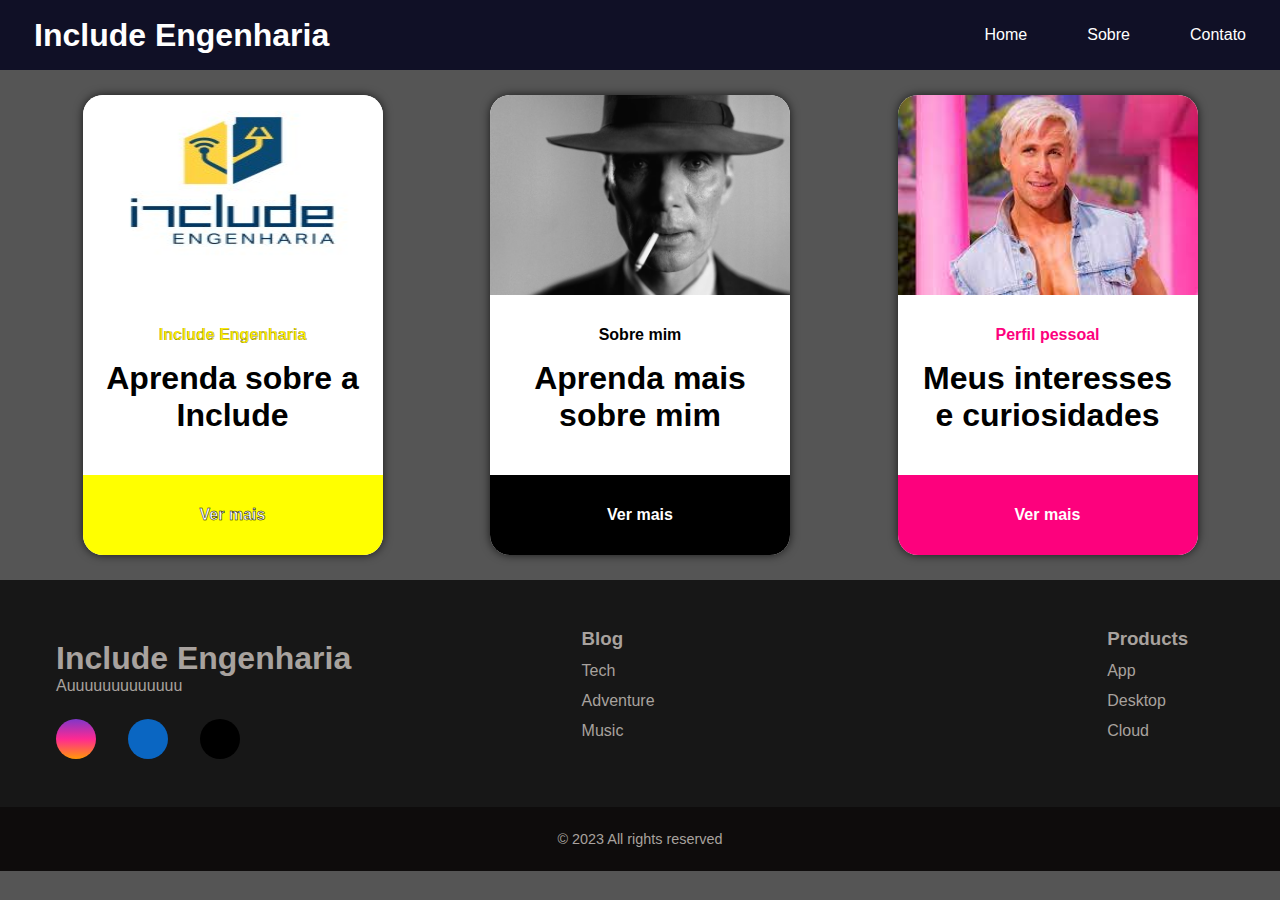
==== index.html @ 18e6ed75 "mudanças" ====
<!DOCTYPE html>
<html lang="pt-br">
<head>
    <meta charset="UTF-8">
    <meta name="viewport" content="width=device-width, initial-scale=1.0">
    <title>Meu blog</title>
    <link rel="stylesheet" href="https://cdnjs.cloudflare.com/ajax/libs/font-awesome/6.4.2/css/all.min.css" integrity="sha512-z3gLpd7yknf1YoNbCzqRKc4qyor8gaKU1qmn+CShxbuBusANI9QpRohGBreCFkKxLhei6S9CQXFEbbKuqLg0DA==" crossorigin="anonymous" referrerpolicy="no-referrer" />
    <link rel="stylesheet" href="style.css" type="text/css"></link>
    <link rel="stylesheet" href="footer.css" type="text/css"></link>
    <link rel="stylesheet" href="container.css" type="text/css"></link>
</head>
<body>
    <header>

        <nav class="navbar">
            <a href="https://youtube.com/shorts/60x9TgEBDu8?si=kc5YRlwCj1ApCGud" class="logo">Include Engenharia</a>
            <ul class="nav-menu">
                <li class="nav-item"><a href="index.html" class="nav-link">Home</a></li>
                <li class="nav-item"><a href="sobre.html" class="nav-link">Sobre</a></li>
                <li class="nav-item"><a href="#" class="nav-link">Contato</a></li>
            </ul>
            <div class="hamburger">
            <span class="bar"></span> 
            <span class="bar"></span> 
            <span class="bar"></span> 
            </div>
        </nav>    
    </header>

    <div class="container">
        <!-- Card 1 -->
        <div class="card card-1">
            <div class="card-header">
                <img src="./imagens/include.jpg" class="card-img" />
            </div>

            <div class="card-body">
                <h3 class="card-local">Include Engenharia</h3>
                <h2 class="card-titulo">Aprenda sobre a Include</h2>
                <p class="card-texto">
                  
                </p>
            </div>

            <div class="card-footer">
                <a href="sobre.html" id="a_do_card-1">Ver mais</a>
            </div>

        </div>
        <!-- Card 1 -->

        <div class="card card-2">
            <div class="card-header">
                <img src="./imagens/oppen.jpg" class="card-img" />
            </div>

            <div class="card-body">
                <h3 class="card-local">Sobre mim</h3>
                <h2 class="card-titulo">Aprenda mais sobre mim</h2>
                <p class="card-texto">
                   
                </p>
            </div>

            <div class="card-footer">
                <a href="sobre-mim.html" id="a_do_card-2">Ver mais</a>
            </div>

        </div>

        <div class="card card-3">
            <div class="card-header">
                
                <img src="./imagens/ken.jpg" class="card-img" />
            </div>

            <div class="card-body">
                <h3 class="card-local">Perfil pessoal</h3>
                <h2 class="card-titulo">Meus interesses e curiosidades</h2>
                <p class="card-texto">
                   
                </p>
            </div>

            <div class="card-footer">
                <a href="perfil-pessoal.html" id="a_do_card-3">Ver mais</a>
            </div>

        </div>
    </div>

    <footer>
        <div id="footer_content">
            <div id="footer_contacts">

                <h1>Include Engenharia</h1>
                <p>Auuuuuuuuuuuuu</p>

                <div id="footer_social_media">
                    <a href="https://www.instagram.com/engenhariainclude/" class="footer-link" id="instagram">
                        <i class="fa-brands fa-instagram"></i>
                    </a>

                    <a href="https://www.linkedin.com/company/include-engenharia" class="footer-link" id="whatsapp">
                        <i class="fa-brands fa-linkedin"></i>
                    </a>

                    <a href="https://github.com/Enio-Antonio" class="footer-link" id="github">
                        <i class="fa-brands fa-github"></i>
                    </a>
                </div>
            </div>

            <ul class="footer-list">
                <li>
                    <h3>Blog</h3>
                </li>
                <li>
                    <a href="#" class="footer-link">Tech</a>
                </li>
                <li>
                    <a href="#" class="footer-link">Adventure</a>
                </li>
                <li>
                    <a href="#" class="footer-link">Music</a>
                </li>

            </ul>

            <ul class="footer-list">
                <li>
                    <h3>Products</h3>
                </li>
                <li>
                    <a href="#" class="footer-link">App</a>
                </li>
                <li>
                    <a href="#" class="footer-link">Desktop</a>
                </li>
                <li>
                    <a href="#" class="footer-link">Cloud</a>
                </li>

            </ul>

            
        </div>    
        
        <div id="footer_copyright">
            &#169
            2023 All rights reserved
        </div>
    </footer>
    
    <script src="script.js"></script>
</body>
</html>
---- style.css ----
*{
    margin: 0;
    padding: 0;
    box-sizing: border-box;
    font-family: sans-serif;
}

header{
    background-color: #101026;
}

li{
    list-style: none;
}

a {
    color: #fff;
    text-decoration: none;
}

.navbar {
    min-height: 70px;
    display: flex;
    align-items: center;
    justify-content: space-between;
    padding: 0 34px;
}

.logo {
    font-size: 2rem;
    font-weight: bold;
}

.nav-menu {
    display: flex;
    align-items: center;
    gap: 60px;
}

.nav-link {
    transition: 0.5s ease;
}

.nav-link:hover {
    color: yellow;
}

.hamburger {
    display: none;
    cursor: pointer;
}

.bar {
    display: block;
    width: 28px;
    height: 3px;
    border-radius: 2px;
    margin: 5px auto;
    background-color: #fff;
    transition: all 0.3s ease-in-out;
}

@media (max-width:768px){
    .hamburger{
        display: block;
    }
    .hamburger.active .bar:nth-child(2){
        opacity: 0;
    }
    .hamburger.active .bar:nth-child(1){
        transform: translateY(8px) rotate(45deg);
    }
    .hamburger.active .bar:nth-child(3){
        transform: translateY(-8px) rotate(-45deg);
    }
    .nav-menu{
        position: fixed;
        left: -100%;
        top: 70px;
        gap: 0;
        border-radius: 0 0 20px 20px;
        background-color: #101026;
        flex-direction: column;
        width: 100%;
        transition: 0.3s;
    }
    .nav-item{
        margin: 16px 0;;
    }
    .nav-menu.active {
        left: 0;
    }

}
---- footer.css ----
* {
    font-family: arial;
    margin: 0;
    padding: 0;
    box-sizing: border-box;
}

:root {
    --color-neutral-0: #0e0c0c;
    --color-neutral-10: #171717;
    --color-neutral-30: #a8a29e;
    --color-neutral-40: #f5f5f5;
}

footer {
    width: 100%;
    color: var(--color-neutral-30);
}

.footer-link {
    text-decoration: none;
}

#footer_content {
    background-color: var(--color-neutral-10);
    display: grid;
    grid-template-columns: repeat(3, 45%);
    padding: 3rem 3.5rem;
}

#footer_contacts {
    margin-top: 0.75rem;
}

#footer_social_media {
    display: flex;
    gap: 2rem;
    margin-top: 1.5rem;
}

#footer_social_media .footer-link {
    display: flex;
    align-items: center;
    justify-content: center;
    height: 2.5rem;
    width: 2.5rem;
    color: var(--color-neutral-40);
    border-radius: 50%;
    transition: all 0.4s;
}

#footer_social_media .footer-link {
    font-size: 1.25rem;
}


#footer_social_media .footer-link:hover {
    opacity: 0.8;

}

#instagram {
    background: linear-gradient(#7f37c9, #ff2992, #ff9807);
}

#github {
    background-color: black;
}

#whatsapp {
    background-color: #0A66C2;
}

.footer-list {
    display: flex;
    flex-direction: column;
    gap: 0.75rem;
    list-style: none;
}

.footer-list .footer-link {
    color: var(--color-neutral-30);
    transition: all 0.4s;
}

.footer-list .footer-link:hover {
    color: var(--color-neutral-30);
    color: yellow;
}

#footer_copyright {
    display: flex;
    justify-content: center;
    background-color: var(--color-neutral-0);
    font-size: 0.9rem;
    padding: 1.5rem;
    font-weight: 100;
}

@media screen and (max-width: 768px) {
    #footer_content {
        grid-template-columns: repeat(1, 1fr);
        gap: 2rem;

    }
}

@media screen and (max-width: 426px) {
    #footer_content {
        grid-template-columns: repeat(1, 1fr);
        padding: 3rem 2rem;
    }
}
---- container.css ----
body {
    background-color: #555;
}

#container {
    margin: 0;
    padding: 0;
    min-height: 100vh;
    display: flex;
    justify-content: center;
    align-items: center;
}

.container {
    width: 100%;
    display: flex;
    justify-content: space-evenly;
    flex-wrap: wrap;
}

.card {
    width: 300px;
    height: 460px;
    margin: 25px;
    background-color: #fff;
    border-radius: 20px;
    overflow: hidden;
    box-shadow: 0px 0px 10px rgba(0,0,0,0.7);
    transition: 0.3s;
}

.card-header {
    width: 100%;
    height: 200px;
    overflow: hidden;
}

.card-img {
    min-width: 100%;
    width: auto;
    height: 100%;
}

.card-body {
    height: 170px;
    padding: 15px;
    text-align: center;
    font-family: sans-serif;
}

.card-local {
    font-size: 16px;
    margin: 16px 0;
}

.card-titulo {
    font-size: 32px;
    margin: 15px 0;
}

.card-texto {
    font-size: 12px;
    width: 250px;
    margin: 0 auto;
}

.card-footer {
    margin-top: 10px;
    text-align: center;
    background-color: #000;
}

.card-footer a {
    color: black;
    display: block;
    padding: 31px;
    font-weight: 600;
}

.card-1 .card-footer {
    background-color: yellow;
}

.card-1 .card-local {
    color: #fded00;
    font-weight: bolder;
    -webkit-text-stroke: 0.2px #000;
}

#a_do_card-1 {
    color: #fff;
    -webkit-text-stroke: 0.5px #000;
    font-weight: bolder;
}



.card-2 .card-footer {
    background-color: #000;
}

.card-2 .card-local {
    color: #000;
}

#a_do_card-2 {
    color: #fff;
}

.card-3 .card-footer {
    background-color: #fd017d;
}

.card-3 .card-local {
    color: #fd017d;
}

#a_do_card-3 {
    color: #fff;
}


.card:hover {
    transform: scale3d(1.1, 1.1, 1);
}
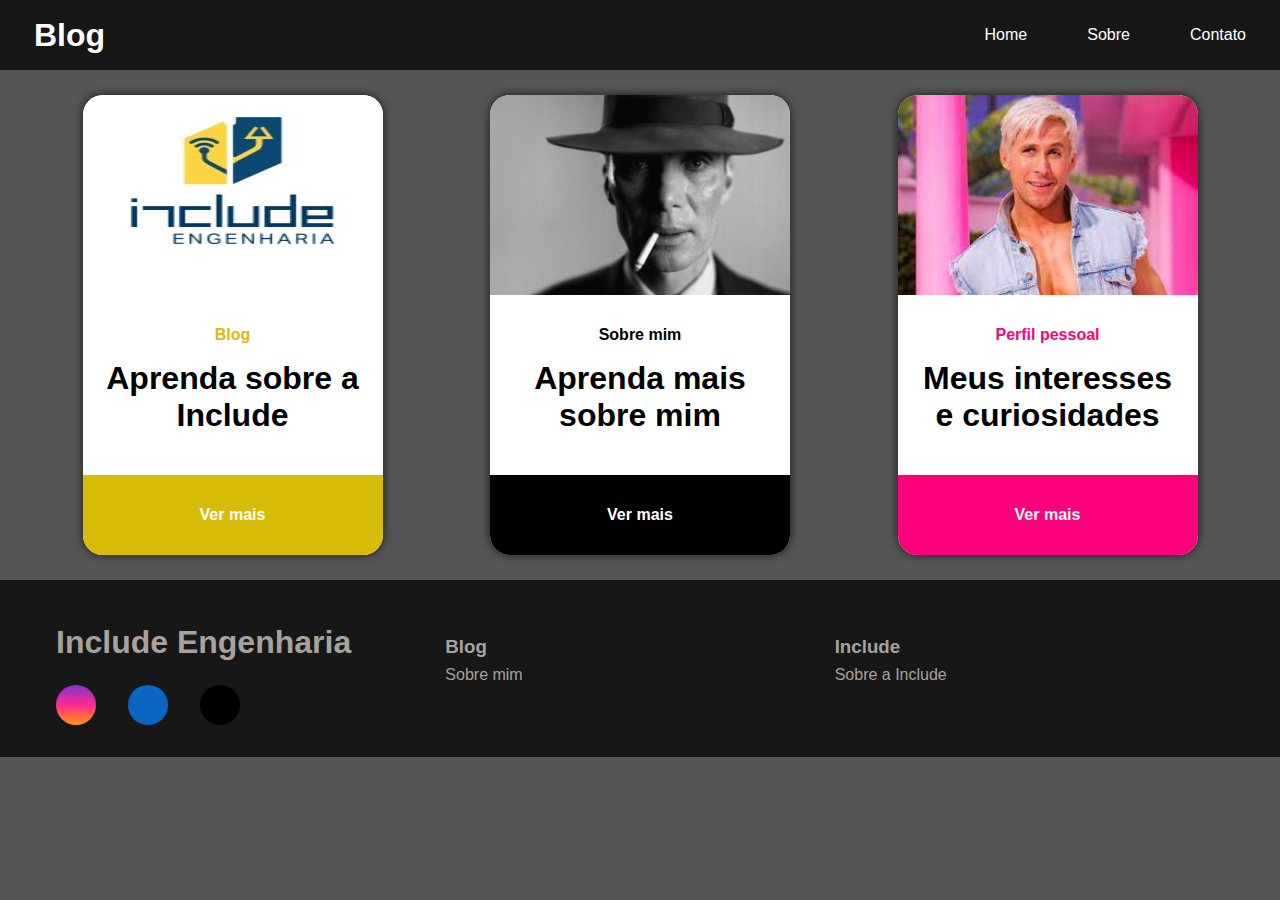
==== commit 9f39c6b1: "v-beta" ====
--- a/index.html
+++ b/index.html
@@ -13,11 +13,11 @@
     <header>
 
         <nav class="navbar">
-            <a href="https://youtube.com/shorts/60x9TgEBDu8?si=kc5YRlwCj1ApCGud" class="logo">Include Engenharia</a>
+            <a href="https://youtube.com/shorts/60x9TgEBDu8?si=kc5YRlwCj1ApCGud" class="logo">Blog</a>
             <ul class="nav-menu">
                 <li class="nav-item"><a href="index.html" class="nav-link">Home</a></li>
                 <li class="nav-item"><a href="sobre.html" class="nav-link">Sobre</a></li>
-                <li class="nav-item"><a href="#" class="nav-link">Contato</a></li>
+                <li class="nav-item"><a href="contato.html" class="nav-link">Contato</a></li>
             </ul>
             <div class="hamburger">
             <span class="bar"></span> 
@@ -35,7 +35,7 @@
             </div>
 
             <div class="card-body">
-                <h3 class="card-local">Include Engenharia</h3>
+                <h3 class="card-local">Blog</h3>
                 <h2 class="card-titulo">Aprenda sobre a Include</h2>
                 <p class="card-texto">
                   
@@ -94,7 +94,7 @@
             <div id="footer_contacts">
 
                 <h1>Include Engenharia</h1>
-                <p>Auuuuuuuuuuuuu</p>
+                <!-- <p>Auuuuuuuuuuuuu</p> -->
 
                 <div id="footer_social_media">
                     <a href="https://www.instagram.com/engenhariainclude/" class="footer-link" id="instagram">
@@ -116,40 +116,24 @@
                     <h3>Blog</h3>
                 </li>
                 <li>
-                    <a href="#" class="footer-link">Tech</a>
+                    <a href="sobre-mim.html" class="footer-link">Sobre mim</a>
                 </li>
-                <li>
-                    <a href="#" class="footer-link">Adventure</a>
-                </li>
-                <li>
-                    <a href="#" class="footer-link">Music</a>
-                </li>
-
+               
             </ul>
 
             <ul class="footer-list">
                 <li>
-                    <h3>Products</h3>
+                    <h3>Include</h3>
                 </li>
                 <li>
-                    <a href="#" class="footer-link">App</a>
+                    <a href="sobre.html" class="footer-link">Sobre a Include</a>
                 </li>
-                <li>
-                    <a href="#" class="footer-link">Desktop</a>
-                </li>
-                <li>
-                    <a href="#" class="footer-link">Cloud</a>
-                </li>
+                
 
             </ul>
 
             
         </div>    
-        
-        <div id="footer_copyright">
-            &#169
-            2023 All rights reserved
-        </div>
     </footer>
     
     <script src="script.js"></script>
--- a/style.css
+++ b/style.css
@@ -6,7 +6,9 @@
 }
 
 header{
-    background-color: #101026;
+    background-color: #171717;
+    /* background: linear-gradient(to right, #000, #fd017d); */
+
 }
 
 li{
@@ -79,7 +81,8 @@
         top: 70px;
         gap: 0;
         border-radius: 0 0 20px 20px;
-        background-color: #101026;
+        /* background-color: #101026; */
+        background: linear-gradient(to right, #000, #fd017d);
         flex-direction: column;
         width: 100%;
         transition: 0.3s;
--- a/footer.css
+++ b/footer.css
@@ -15,6 +15,7 @@
 footer {
     width: 100%;
     color: var(--color-neutral-30);
+    /* max-width: 3.5rem; */
 }
 
 .footer-link {
@@ -23,9 +24,11 @@
 
 #footer_content {
     background-color: var(--color-neutral-10);
+    /*background-color: #002a5e;*/
     display: grid;
-    grid-template-columns: repeat(3, 45%);
-    padding: 3rem 3.5rem;
+    grid-template-columns: repeat(3, 1fr);
+    padding: 2rem 3.5rem;
+    align-items: baseline;
 }
 
 #footer_contacts {
@@ -74,7 +77,7 @@
 .footer-list {
     display: flex;
     flex-direction: column;
-    gap: 0.75rem;
+    gap: 0.5rem;
     list-style: none;
 }
 
@@ -86,15 +89,6 @@
 .footer-list .footer-link:hover {
     color: var(--color-neutral-30);
     color: yellow;
-}
-
-#footer_copyright {
-    display: flex;
-    justify-content: center;
-    background-color: var(--color-neutral-0);
-    font-size: 0.9rem;
-    padding: 1.5rem;
-    font-weight: 100;
 }
 
 @media screen and (max-width: 768px) {
--- a/container.css
+++ b/container.css
@@ -1,5 +1,6 @@
 body {
     background-color: #555;
+    /* background: linear-gradient(to right, #000, #fd017d); */
 }
 
 #container {
@@ -78,18 +79,19 @@
 }
 
 .card-1 .card-footer {
-    background-color: yellow;
+    background-color: #d7bb09;
 }
 
 .card-1 .card-local {
-    color: #fded00;
+    /*color: #fded00;*/
+    color: #d7bb09;
     font-weight: bolder;
-    -webkit-text-stroke: 0.2px #000;
+    /*-webkit-text-stroke: 0.2px #000;*/
 }
 
 #a_do_card-1 {
     color: #fff;
-    -webkit-text-stroke: 0.5px #000;
+    /*-webkit-text-stroke: 0.5px #000;*/
     font-weight: bolder;
 }
 
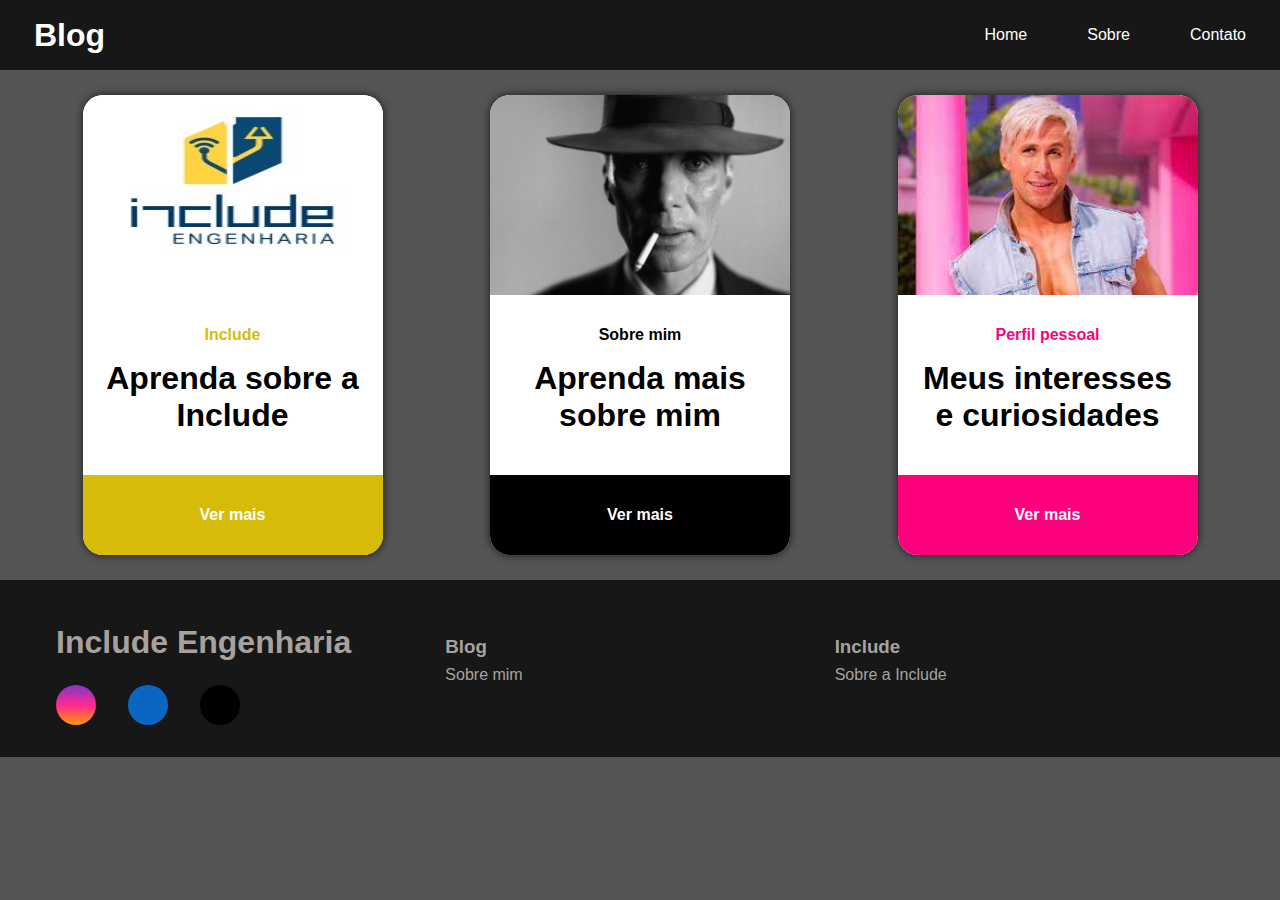
==== commit 4d8c0744: "v-gama_3" ====
--- a/index.html
+++ b/index.html
@@ -13,7 +13,7 @@
     <header>
 
         <nav class="navbar">
-            <a href="https://youtube.com/shorts/60x9TgEBDu8?si=kc5YRlwCj1ApCGud" class="logo">Blog</a>
+            <a href="*" class="logo">Blog</a>
             <ul class="nav-menu">
                 <li class="nav-item"><a href="index.html" class="nav-link">Home</a></li>
                 <li class="nav-item"><a href="sobre.html" class="nav-link">Sobre</a></li>
@@ -35,7 +35,7 @@
             </div>
 
             <div class="card-body">
-                <h3 class="card-local">Blog</h3>
+                <h3 class="card-local">Include</h3>
                 <h2 class="card-titulo">Aprenda sobre a Include</h2>
                 <p class="card-texto">
                   
--- a/style.css
+++ b/style.css
@@ -81,8 +81,8 @@
         top: 70px;
         gap: 0;
         border-radius: 0 0 20px 20px;
-        /* background-color: #101026; */
-        background: linear-gradient(to right, #000, #fd017d);
+        background-color: #171717;
+        /* background: linear-gradient(to right, #000, #fd017d); */
         flex-direction: column;
         width: 100%;
         transition: 0.3s;
